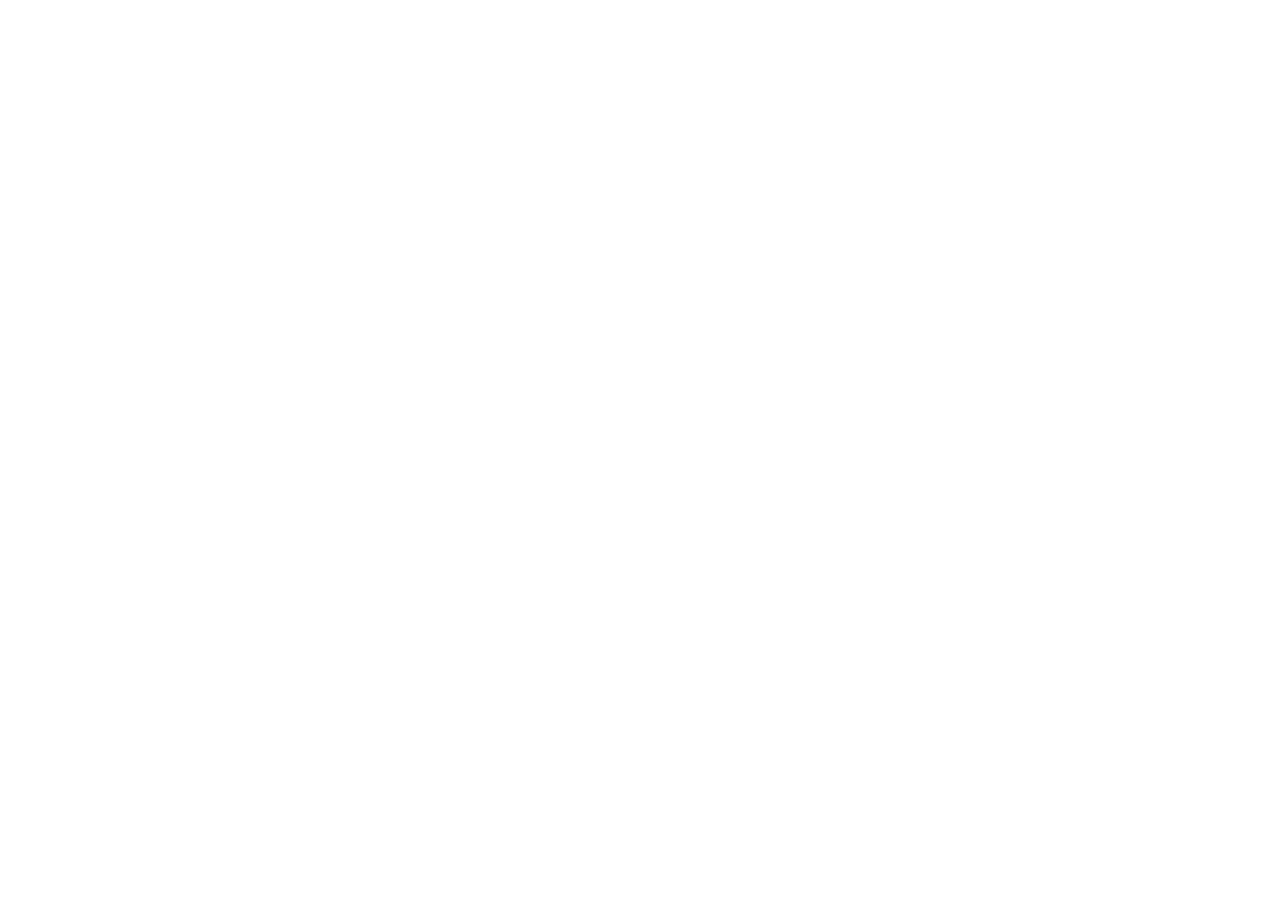
==== index.html @ e8ef5f7c "init" ====
<!doctype html>
<html lang="en">
<head>
    <meta charset="UTF-8">
    <title>Test angular</title>
    <link rel="stylesheet" href="css/bootstrap.min.css">
    <link rel="stylesheet" href="css/bootstrap-theme.min.css">
    <link rel="stylesheet" href="css/styles.css">
    <script type="text/javascript" src="js/libs/angular.min.js"></script>
    <script type="text/javascript" src="js/libs/angular-route.min.js"></script>
    <script type="text/javascript" src="js/app.js"></script>
    <script type="text/javascript" src="js/controllers/article.controller.js"></script>
    <script type="text/javascript" src="js/controllers/articles.controller.js"></script>
    <script type="text/javascript" src="js/services/articles.factory.js"></script>
</head>
<body ng-app="test">
    <div id="main" class="row">
        <div id="main-content" class="col-md-8"></div>
        <div id='sidebar' class="col-md-4"></div>
    </div>
</body>
</html>
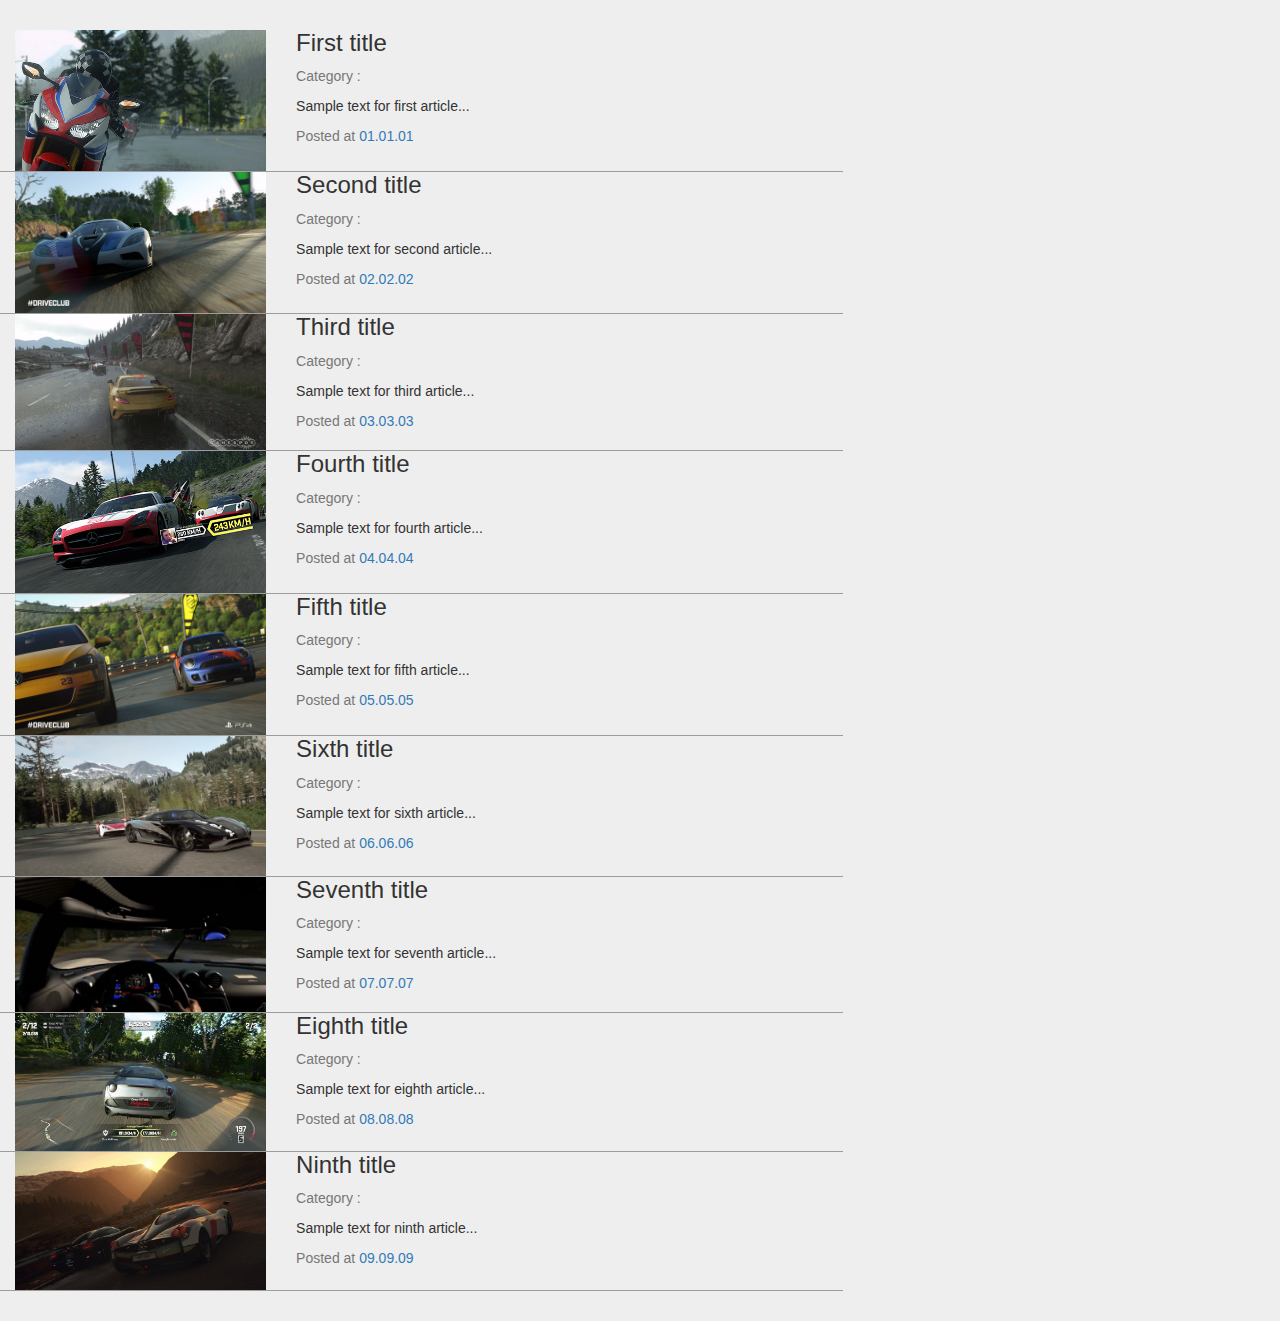
==== commit eadc961e: "add filses" ====
--- a/index.html
+++ b/index.html
@@ -7,7 +7,7 @@
     <link rel="stylesheet" href="css/bootstrap-theme.min.css">
     <link rel="stylesheet" href="css/styles.css">
     <script type="text/javascript" src="js/libs/angular.min.js"></script>
-    <script type="text/javascript" src="js/libs/angular-route.min.js"></script>
+    <script type="text/javascript" src="js/libs/ui-router.min.js"></script>
     <script type="text/javascript" src="js/app.js"></script>
     <script type="text/javascript" src="js/controllers/article.controller.js"></script>
     <script type="text/javascript" src="js/controllers/articles.controller.js"></script>
@@ -15,8 +15,7 @@
 </head>
 <body ng-app="test">
     <div id="main" class="row">
-        <div id="main-content" class="col-md-8"></div>
-        <div id='sidebar' class="col-md-4"></div>
+        <div ui-view></div>
     </div>
 </body>
 </html>
--- a/css/styles.css
+++ b/css/styles.css
@@ -0,0 +1,12 @@
+body{
+    background:#eee;
+}
+.main-content{
+    padding: 30px;
+}
+.title{
+    margin-top:0;
+}
+.article{
+    border-bottom: 1px solid #9d9d9d;
+}